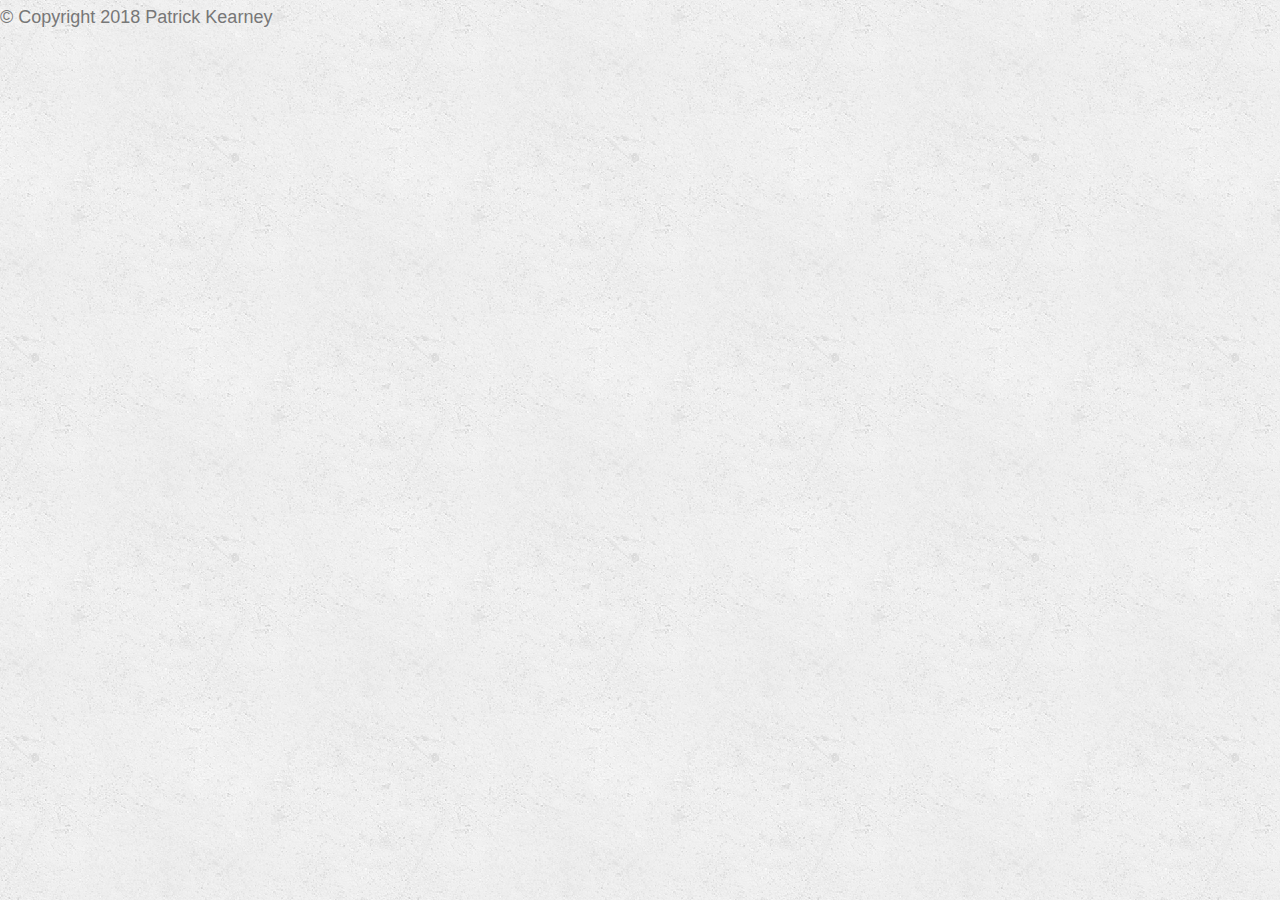
==== contact.html @ 84a5b9a9 "First pass" ====
<!DOCTYPE html>
<html lang="en-us">

<head>
    <meta charset="UTF-8">
    <title>P Kearney Bio</title>
    <link rel="stylesheet" href="assets/css/reset.css">
    <link rel="stylesheet" href="assets/css/style.css">
</head>

<body>
    <!--Start Header Section-->
        <header>

        </header>
    
    <!--End Header Section-->
    <!--Start Main Body-->

        <div class="container" id="main_division">

            
        </div>

    <!--End Main Section-->
    <!--Start Footer-->   

        <footer>
            &copy; Copyright 2018 Patrick Kearney
        </footer>

    <!--End Footer--> 

</body>

</html>
---- assets/css/style.css ----
/* Here we go. Deep breath. */

body {
  font-family: Arial, "Helvetica Neue", Helvetica, sans-serif;
  font-size: 18px;
  line-height: 34px;
  color: #777;
  background: url("../images/concrete_seamless.png");
}

* {
  box-sizing: border-box;
  margin: 0;
}

/* Begin sticky footer styling via Bootstrap 4. href="http://getbootstrap.com/docs/4.0/examples/sticky-footer/" */

html {
  position: relative;
  min-height: 100%;
}
body {
  margin-bottom: 60px; /* Margin bottom by footer height */
}

/* End sticky footer styling from Bootstrap 4./ */

/*html,
body {
  height: 100%;
}

.wrapper {
  height: auto !important;
  height: 100%;
  min-height: 100%;
  margin: 0 auto -105px;
}

footer,
.push {
  height: 105px;
}

/* end sticky footer styling*/

/* start hover styling */

/*#logo:hover,
input[type=submit]:hover {
  background: #5e7f7e;
}

nav a:hover {
  color: #5e7f7e;
}

.social:hover {
  cursor: pointer;
  opacity: 0.8;
}

/* end hover styling */

/* general styling */

/*.container {
    width: 100%;
    max-width: 960px;
    margin: 0 auto;
    clear: both;
}*/ /* Perhaps the footer problem is that bootstrap has its own definition of container. */

/*#nav-links {
  float: right      
}

li {
display: inline;
}*/

h1,
h2,
h3,
p {
  margin-bottom: 20px;
}

p:last-child {
  margin-bottom: 0;
}

h1,
h2,
h3 {
  font-family: Georgia, Times, "Times New Roman", serif;
  font-weight: 700;
  color: #4aaaa5;
}

h1 {
  padding-bottom: 20px;
  font-size: 30px;
  line-height: 49px;
  border-bottom: 3px solid #ddd;
}

h2,
h3 {
  font-size: 22px;
}

p { font-size: 16px;}

/* header */

#masthead {
    position: fixed;
    z-index: 99;
    width: 100%;
    margin: 0 0 30px;
    overflow: auto;
    color: #fff;
    background: #fff;
    border-bottom: 2px solid #ccc;
}

.author-name {
  font-color: #fff;
  font-size: 24px;
  font-family: Georgia, Times, "Times New Roman", serif;
  background-color: #4aaaa5;
  padding-top: 10px;
}
/*
    #logo {
      float: left;
      width: 250px;
      height: 90px;
      font-family: Georgia, Times, "Times New Roman", serif;
      font-size: 30px;
      font-weight: 700;
      line-height: 90px;
      color: #fff;
      text-align: center;
      text-decoration: none;
      background: #4aaaa5;
    }
    
    nav {
      float: right;
      margin-top: 25px;
    }
    
    nav a {
      display: inline-block;
      padding-left: 15px;
      margin-left: 15px;
      line-height: 18px;
      color: #999;
      text-decoration: none;
      border-left: 1px solid #efefef;
    }
    
    nav a:first-child {
      border-left: 0 none;
    }
    
    /* footer */
   
    /*.footer{
      width: 100%;
      padding: 30px 0;
      clear: both;
      font-size: 12px;
      color: #fff;
      color: #ccc;
      text-align: center;
      background: #666;
      border-top: 8px solid #4aaaa5;
    } */

    .footer {
      /* Properties specified by BootStrap 4 */
      position: absolute;
      bottom: 0;
      width: 100%;
      *height: 60px; /* Set the fixed height of the footer here */
      line-height: 60px; /* Vertically center the text there */
      background-color: #f5f5f5;
      /* Properties specific to original Bio requirements*/
      clear: both;
      font-size: 12px;
      color: #fff;
      text-align: center;
      background: #666;
      border-top: 8px solid #4aaaa5;  
    
    }
    /* sidebar */
    
    .sidebar {
      /*float: right;
      width: 100%;
      max-width: 270px;*/
      width: 100%;
      padding: 30px;
      margin-bottom: 20px;
      background: #fff;
      border: 1px solid #ddd;
    } 
  
    h3,
    .sidebar h2 {
      padding-bottom: 20px;
      margin-bottom: 15px;
      line-height: 22px;
      border-bottom: 2px solid #eee;
    }
    
    .social {
      width: 62px;
      height: 62px;
      margin-top: 8px;
      margin-right: 5px;
    }
    
    .social:last-child {
      margin-right: 0;
    }
    
  
    /* main */
    
    #main-container {
      padding-top: 100px;
    }
    
    .main-column {
      /*float: left;
      width: 100%;
      max-width: 650px;*/
      padding: 30px;
      margin: 0 0 40px;
      background: #fff;
      border: 1px solid #ddd;
    }

    #bio-image {
      margin-right: 20px;
      width: 250px;
      height: 250px;
      float: left;
    /*
    /* contact page */
    /*
    #contact-form ul {
      margin-bottom: 20px;
    }
    
    #contact-form li {
      margin-bottom: 10px;
    }
    
    label,
    input[type=text],
    input[type=email],
    textarea {
      display: block;
      width: 100%;
    }
    
    input[type=text],
    input[type=email],
    textarea {
      height: 35px;
      padding: 0 10px;
      font-size: 14px;
      border: 1px solid #ddd;
    }
    
    textarea {
      height: 200px;
    }
    
    input[type=submit] {
      padding: 10px 30px;
      font-size: 18px;
      color: #fff;
      cursor: pointer;
      background: #4aaaa5;
      border: 0 none;
    }
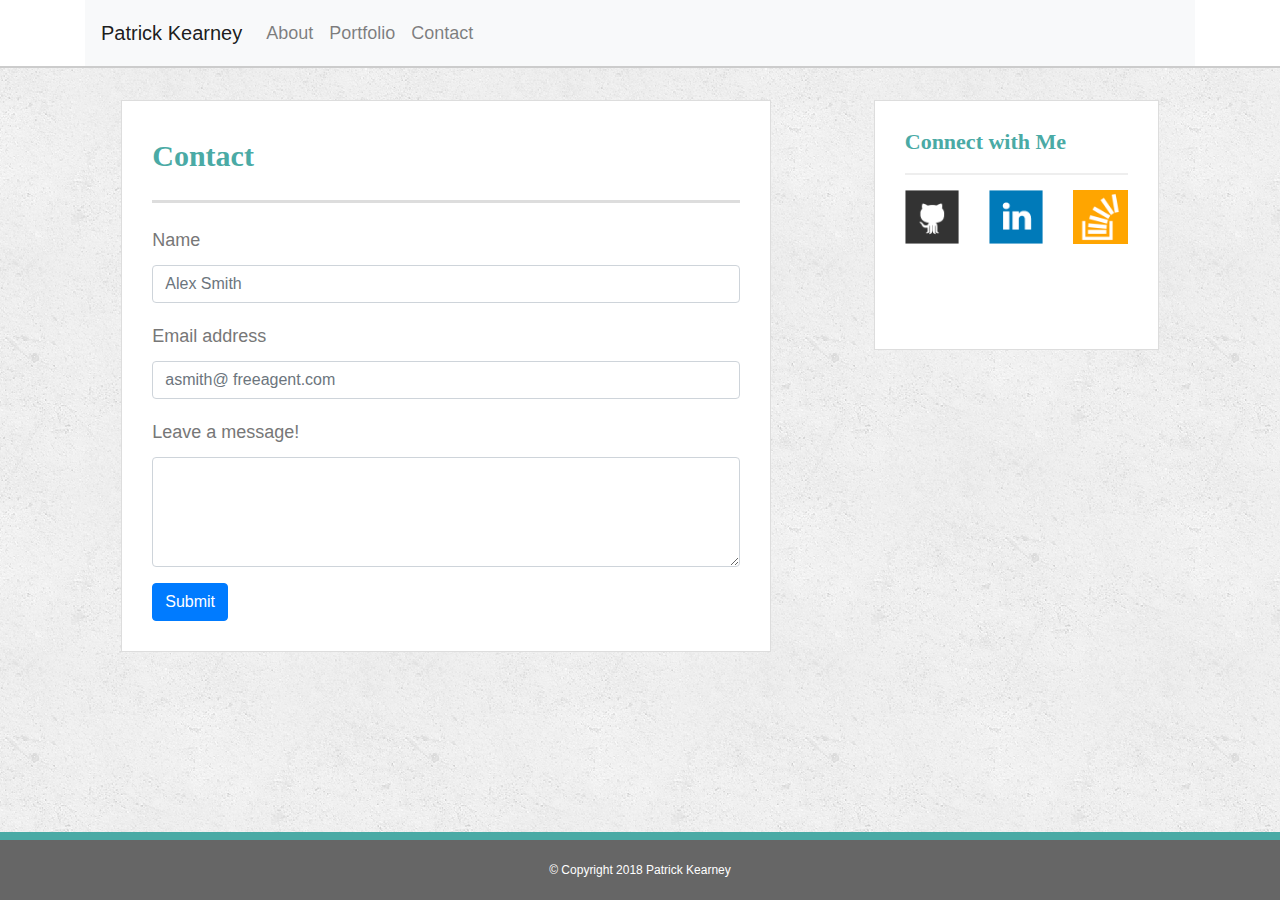
==== commit 9d75f0f4: "Now with contact page added." ====
--- a/contact.html
+++ b/contact.html
@@ -3,30 +3,105 @@
 
 <head>
     <meta charset="UTF-8">
-    <title>P Kearney Bio</title>
+    <title>Patrick's BS Contact</title>
     <link rel="stylesheet" href="assets/css/reset.css">
-    <link rel="stylesheet" href="assets/css/style.css">
+    <link rel="stylesheet" href="https://maxcdn.bootstrapcdn.com/bootstrap/4.0.0/css/bootstrap.min.css" integrity="sha384-Gn5384xqQ1aoWXA+058RXPxPg6fy4IWvTNh0E263XmFcJlSAwiGgFAW/dAiS6JXm" crossorigin="anonymous">
+    <link rel="stylesheet" href="assets/css/contact.css">
 </head>
 
 <body>
     <!--Start Header Section-->
-        <header>
+        <!--<header>
 
+        </header>-->
+        <header id="masthead">
+          <div class="container">
+            <nav class="navbar navbar-expand-lg navbar-light bg-light">
+                <a class="navbar-brand" href="#">Patrick Kearney</a>
+                <button class="navbar-toggler" type="button" data-toggle="collapse" data-target="#navbarNav" aria-controls="navbarNav" aria-expanded="false" aria-label="Toggle navigation">
+                  <span class="navbar-toggler-icon"></span>
+                </button>
+                <div class="collapse navbar-collapse" id="navbarNav">
+                  <ul class="navbar-nav">
+                    <li class="nav-item">
+                      <a class="nav-link" href="index.html">About</a>
+                    </li>
+                    <li class="nav-item">
+                      <a class="nav-link" href="portfolio.html">Portfolio</a>
+                    </li>
+                    <li class="nav-item">
+                      <a class="nav-link" href="contact.html">Contact</a>
+                    </li>
+                  </ul>
+                </div>
+              </nav>
+            </div>
+            
         </header>
     
     <!--End Header Section-->
     <!--Start Main Body-->
-
-        <div class="container" id="main_division">
+        <!-- <Start Main Column"> -->
+        <div id="main-container" class="container">
+            <div class="row justify-content-around">
+                <!--<div class="col-12 col-md-8 main-column">-->
+                    <form class="col-12 col-md-8 main-column">
+                    <h1>Contact</h1>
+                    <!-- Created from two pieces of code on the Bootstrap 4 site.-->
+                    <!--<form>-->
+                        <div class="form-group">
+                            <label for="exampleFormControlInput1">Name</label>
+                            <input type="name" class="form-control" id="exampleFormControlInput1" placeholder="Alex Smith">
+                        </div>
+                        <div class="form-group">
+                            <label for="exampleFormControlInput1">Email address</label>
+                            <input type="email" class="form-control" id="exampleFormControlInput1" placeholder="asmith@ freeagent.com">
+                        </div>
+                
+                        <div class="form-group">
+                          <label for="exampleFormControlTextarea1">Leave a message!</label>
+                          <textarea class="form-control" id="exampleFormControlTextarea1" rows="4"></textarea>
+                        </div>
+                        <button type="submit" class="btn btn-primary">Submit</button>
+                    </form>
+                <!--</div>-->
+                    
 
             
+        <!--End Main Column-->
+        <!--Start Sidebar-->
+        <!--Not sure if I like it, but I played around with making the icons img-fluid as well.-->
+                <div class="col-12 col-md-3 sidebar">
+                    <h2>Connect with Me</h2>
+                    <div class="row">
+                        <div class="col-4">
+                        <a href="https://github.com/pckearney25">
+                            <img src="assets/images/github-128.png" class="img-fluid" alt="Github">
+                        </a>
+                        </div>  
+                        <div class="col-4">
+                        <a href="https://www.linkedin.com/in/patrickckearney/">
+                            <img src="assets/images/linkedin-128.png"  class="img-fluid" alt="Github">
+                        </a>
+                         </div>   
+                        <div class="col-4">
+                        <a href="https://stackoverflow.com/users/9205863/pckearney"></a>
+                            <img src="assets/images/stackoverflow-128.png" class="img-fluid" alt="Github">
+                        </a>
+                        <div>
+                    </div>       
+                </div>
+            </div>
+        <!--End Sidebar-->
         </div>
-
-    <!--End Main Section-->
+    
+    <!--End Main Body-->
     <!--Start Footer-->   
 
-        <footer>
-            &copy; Copyright 2018 Patrick Kearney
+        <footer class="footer">
+            <div class="container">
+              <span>&copy; Copyright 2018 Patrick Kearney</span>
+            </div>
         </footer>
 
     <!--End Footer--> 
--- a/assets/css/contact.css
+++ b/assets/css/contact.css
@@ -0,0 +1,131 @@
+/* Here we go. Deep breath. */
+
+body {
+  font-family: Arial, "Helvetica Neue", Helvetica, sans-serif;
+  font-size: 18px;
+  line-height: 34px;
+  color: #777;
+  background: url("../images/concrete_seamless.png");
+}
+
+* {
+  box-sizing: border-box;
+  margin: 0;
+}
+
+/* Begin sticky footer styling via Bootstrap 4. href="http://getbootstrap.com/docs/4.0/examples/sticky-footer/" */
+
+html {
+  position: relative;
+  min-height: 100%;
+}
+body {
+  margin-bottom: 60px; /* Margin bottom by footer height */
+}
+
+/* End sticky footer styling from Bootstrap 4./ */
+
+
+h1,
+h2,
+h3,
+p {
+  margin-bottom: 20px;
+}
+
+p:last-child {
+  margin-bottom: 0;
+}
+
+h1,
+h2,
+h3 {
+  font-family: Georgia, Times, "Times New Roman", serif;
+  font-weight: 700;
+  color: #4aaaa5;
+}
+
+h1 {
+  padding-bottom: 20px;
+  font-size: 30px;
+  line-height: 49px;
+  border-bottom: 3px solid #ddd;
+}
+
+h2,
+h3 {
+  font-size: 22px;
+}
+
+p { font-size: 16px;}
+
+/* header */
+
+#masthead {
+    position: fixed;
+    z-index: 99;
+    width: 100%;
+    margin: 0 0 30px;
+    overflow: auto;
+    color: #fff;
+    background: #fff;
+    border-bottom: 2px solid #ccc;
+}
+
+    .footer {
+      /* Properties specified by BootStrap 4 for sticky.*/
+      position: absolute;
+      bottom: 0;
+      width: 100%;
+      *height: 60px; /* Set the fixed height of the footer here */
+      line-height: 60px; /* Vertically center the text there */
+      background-color: #f5f5f5;
+      /* Properties specific to original Bio requirements*/
+      clear: both;
+      font-size: 12px;
+      color: #fff;
+      text-align: center;
+      background: #666;
+      border-top: 8px solid #4aaaa5;  
+    
+    }
+
+    /* sidebar */
+    
+    .sidebar {
+      width: 100%;
+      padding: 30px;
+      margin-bottom: 20px;
+      background: #fff;
+      border: 1px solid #ddd;
+      max-width: 100%;
+      height: 250px;
+    } 
+  
+    h3,
+    .sidebar h2 {
+      padding-bottom: 20px;
+      margin-bottom: 15px;
+      line-height: 22px;
+      border-bottom: 2px solid #eee;
+    }
+    
+    .social:last-child {
+      margin-right: 0;
+    }
+    
+  
+    /* main */
+    
+    #main-container {
+      padding-top: 100px;
+    }
+    
+    .main-column {
+        /*float: left;
+        width: 100%;*/
+        max-width: 650px;
+        padding: 30px;
+        margin: 0 0 40px;
+        background: #fff;
+        border: 1px solid #ddd;  